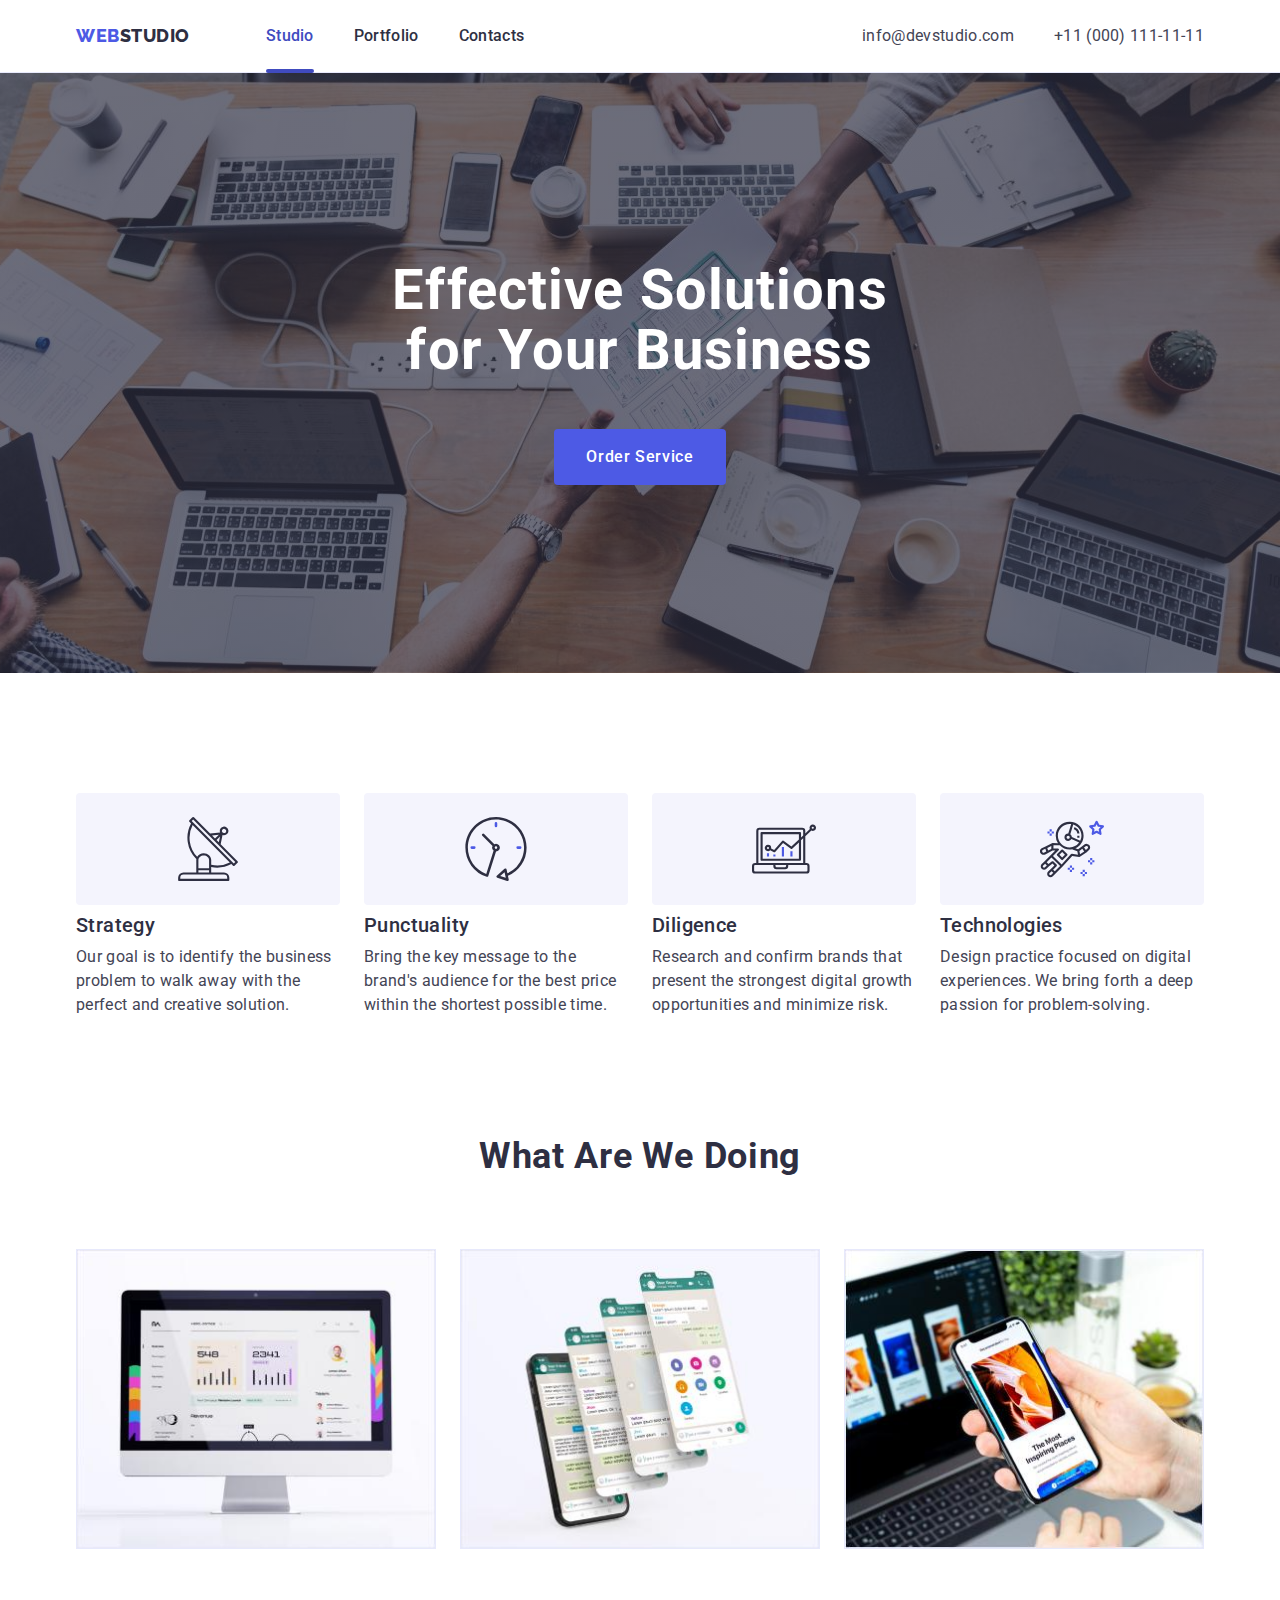
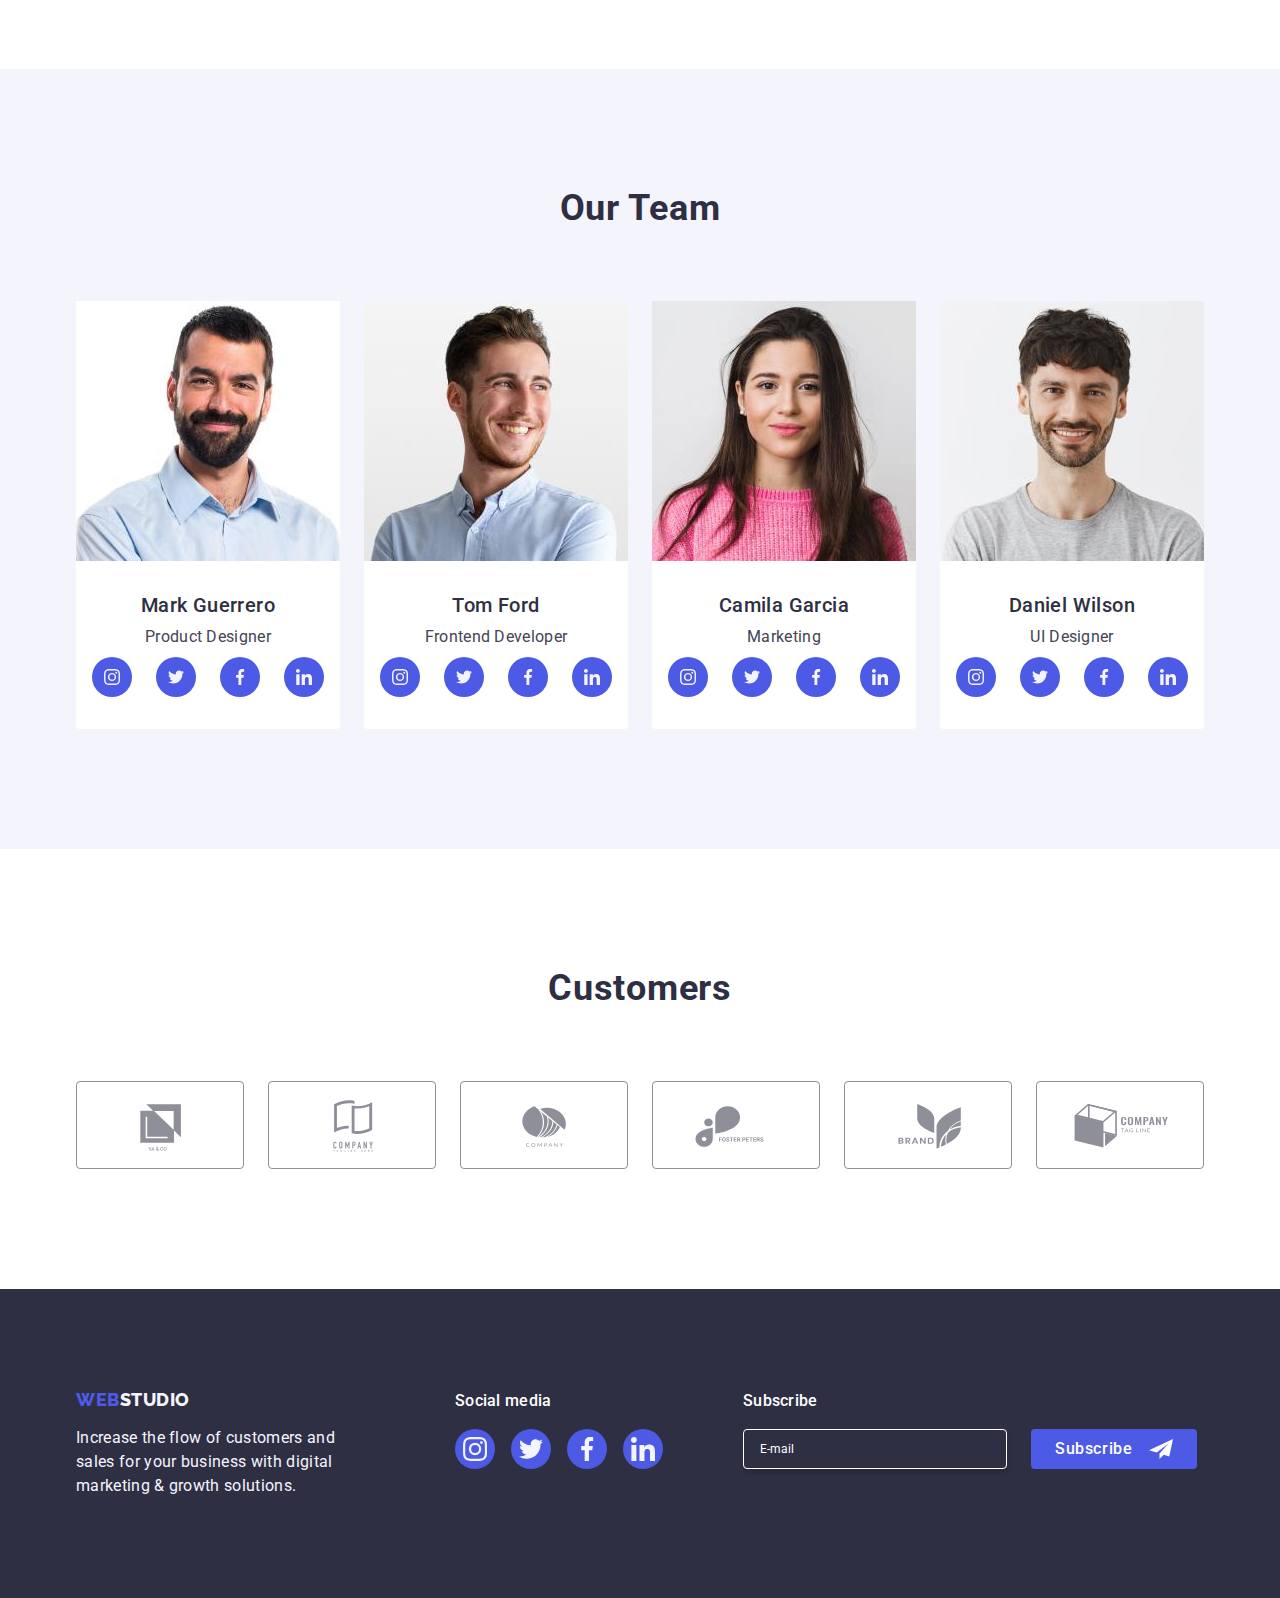
==== index.html @ ee3dfb65 "Corected newsletter form style" ====
<!DOCTYPE html>
<html lang="en">
<head>
    <meta charset="UTF-8">
    <meta name="viewport" content="width=device-width, initial-scale=1.0">
    <!-- arkusz normalizacyjny dla różnych przeglądarek: -->
    <!-- <link rel="stylesheet" href="https://cdnjs.cloudflare.com/ajax/libs/modern-normalize/2.0.0/modern-normalize.min.css"
        integrity="sha512-4xo8blKMVCiXpTaLzQSLSw3KFOVPWhm/TRtuPVc4WG6kUgjH6J03IBuG7JZPkcWMxJ5huwaBpOpnwYElP/m6wg=="
        crossorigin="anonymous" referrerpolicy="no-referrer"> -->
    <link rel="stylesheet" href="./css/modern-normalize.css">
    <link rel="stylesheet" href="./css/style.css">
    <link rel="preconnect" href="https://fonts.googleapis.com">
    <link rel="preconnect" href="https://fonts.gstatic.com" crossorigin>
    <link rel="stylesheet" href="https://fonts.googleapis.com/css2?family=Raleway:wght@700&family=Roboto:wght@400;500;700;900&display=swap">
    <title>Main Page</title>
</head>
<body>
    <!-- ---------------------------- HEADER -->
    <header class="header-top">
        <div class="container container-header">
            <nav class="menu">
                <a class="link logo logo-header" href="./index.html">Web<span class="studio-dark">Studio</span></a>
                <ul class="list list-header">
                    <li class="item-menu">
                        <a class="link-item-menu current link" href="./index.html">Studio</a></li>
                    <li class="item-menu">
                        <a class="link-item-menu link" href="./portfolio.html">Portfolio</a></li>
                    <li class="item-menu">
                        <a class="link-item-menu link" href="">Contacts</a></li>
                </ul>
            </nav>
            <address class="menu">
                <ul class="list list-header">
                    <li class="item-address">
                        <a class="link-item-address link" href="mailto:info@devstudio.com">info@devstudio.com</a></li>
                    <li class="item-address">
                        <a class="link-item-address link" href="tel:+110001111111">+11 (000) 111-11-11</a></li>
                </ul>
            </address>
        </div>
    </header>
    <main>
        <!-- ---------------------------- MOTTO -->
        <section class="section motto"> 
            <div class="container">
                <h1 class="motto-title">Effective Solutions<br>for Your Business</h1>
                <button data-modal-open class="btn order" type="button">Order Service</button>
            </div>
        </section>
        <!-- ---------------------------- OUR ADVANTAGES -->
        <section class="section our-advantages">
            <div class="container">
                <h2 class="visually-hidden">Our Philosphy</h2>
                <ul class="list list-our-advantages">
                    <li class="item-our-advantages">
                        <div class="icon-our-advantages">
                            <svg class="svg-our-advantages">
                                <use href="./images/icons.svg#icon-strategy"></use>
                            </svg>
                        </div>
                        <h3 class="item-title">Strategy</h3>
                        <p class="item-txt">Our goal is to identify the business
                        problem to walk away with the perfect and creative solution.</p>
                    </li>
                    <li class="item-our-advantages">
                        <div class="icon-our-advantages">
                            <svg class="svg-our-advantages">
                                <use href="./images/icons.svg#icon-punctuality"></use>
                            </svg>
                        </div>
                        <h3 class="item-title">Punctuality</h3>
                        <p class="item-txt">Bring the key message to the brand's audience for the best price within the shortest possible time.</p>
                    </li>
                    <li class="item-our-advantages">
                        <div class="icon-our-advantages">
                            <svg class="svg-our-advantages">
                                <use href="./images/icons.svg#icon-diligence"></use>
                            </svg>
                        </div>
                        <h3 class="item-title">Diligence</h3>
                        <p class="item-txt">Research and confirm brands that present the strongest digital growth opportunities and minimize risk.</p>
                    </li>
                    <li class="item-our-advantages">
                        <div class="icon-our-advantages">
                            <svg class="svg-our-advantages">
                                <use href="./images/icons.svg#icon-technologies"></use>
                            </svg>
                        </div>
                        <h3 class="item-title">Technologies</h3>
                        <p class="item-txt">Design practice focused on digital experiences. We bring forth a deep passion for problem-solving.</p>
                    </li>
                </ul>
            </div>
        </section>
        <!-- ---------------------------- WE DO -->
        <section class="section we-do">
            <div class="container">
                <h2 class="section-title">What are we doing</h2>
                <ul class="list list-we-do wrap">
                    <li class="item-we-do">
                        <img class="img-border" 
                            src="./images/we-do-img1.jpg" 
                            alt="monitor screen" 
                            width="360" height="300">
                    </li>
                    <li class="item-we-do">
                        <img class="img-border" 
                            src="./images/we-do-img2.jpg" 
                            alt="smartphone and four possible screen appearances" 
                            width="360" height="300">
                    </li>
                    <li class="item-we-do">
                        <img class="img-border" 
                            src="./images/we-do-img3.jpg" 
                            alt="smartphone held in hand and laptop screen in the background" 
                            width="360" height="300">
                    </li>
                </ul>
            </div>
        </section>
        <!-- ---------------------------- OUR TEAM -->
        <section class="section our-team">
            <div class="container">
                <h2 class="section-title">Our Team</h2>
                <ul class="list list-our-team wrap">
                    <li class="item-our-team">
                        <img src="./images/our-team-mark-guerrero.jpg"
                            alt="Photo Mark Guerrero: smiling man in a blue shirt, brown hair and very short stubble" 
                            width="264" height="260">
                        <div class="caption-our-team">
                            <h3 class="item-title">Mark Guerrero</h3>
                            <p class="item-txt">Product Designer</p>
                            <ul class="list icons-our-team">
                                <li class="item-sm-our-team">
                                    <a class="link sm-our-team" href="">
                                        <svg class="svg-our-team">
                                            <use href="./images/icons.svg#sm-instagram"></use>
                                        </svg>
                                    </a>
                                </li>
                                <li class="item-sm-our-team">
                                    <a class="link sm-our-team" href="">
                                        <svg class="svg-our-team">
                                            <use href="./images/icons.svg#sm-twitter"></use>
                                        </svg>
                                    </a>
                                </li>
                                <li class="item-sm-our-team">
                                    <a class="link sm-our-team" href="">
                                        <svg class="svg-our-team">
                                            <use href="./images/icons.svg#sm-facebook"></use>
                                        </svg>
                                    </a>
                                </li>
                                <li class="item-sm-our-team">
                                    <a class="link sm-our-team" href="">
                                        <svg class="svg-our-team">
                                            <use href="./images/icons.svg#sm-linkedin"></use>
                                        </svg>
                                    </a>
                                </li>
                            </ul>
                        </div>
                    </li>
                    <li class="item-our-team">
                        <img src="./images/our-team-tom-ford.jpg"
                            alt="Photo Tom Ford: laughing man in a blue shirt, short dark hair and short stubble" 
                            width="264" height="260">
                        <div class="caption-our-team">
                            <h3 class="item-title">Tom Ford</h3>
                            <p class="item-txt">Frontend Developer</p>
                            <ul class="list icons-our-team">
                                <li class="item-sm-our-team">
                                    <a class="link sm-our-team" href="">
                                        <svg class="svg-our-team">
                                            <use href="./images/icons.svg#sm-instagram"></use>
                                        </svg>
                                    </a>
                                </li>
                                <li class="item-sm-our-team">
                                    <a class="link sm-our-team" href="">
                                        <svg class="svg-our-team">
                                            <use href="./images/icons.svg#sm-twitter"></use>
                                        </svg>
                                    </a>
                                </li>
                                <li class="item-sm-our-team">
                                    <a class="link sm-our-team" href="">
                                        <svg class="svg-our-team">
                                            <use href="./images/icons.svg#sm-facebook"></use>
                                        </svg>
                                    </a>
                                </li>
                                <li class="item-sm-our-team">
                                    <a class="link sm-our-team" href="">
                                        <svg class="svg-our-team">
                                            <use href="./images/icons.svg#sm-linkedin"></use>
                                        </svg>
                                    </a>
                                </li>
                            </ul>
                        </div>
                    </li>
                    <li class="item-our-team">
                        <img src="./images/our-team-camila-garcia.jpg"
                            alt="Photo Camila Garcia: smiling woman in pink sweater and long straight dark brown hair"
                            width="264" height="260">
                        <div class="caption-our-team">
                            <h3 class="item-title">Camila Garcia</h3>
                            <p class="item-txt">Marketing</p>
                            <ul class="list icons-our-team">
                                <li class="item-sm-our-team">
                                    <a class="link sm-our-team" href="">
                                        <svg class="svg-our-team">
                                            <use href="./images/icons.svg#sm-instagram"></use>
                                        </svg>
                                    </a>
                                </li>
                                <li class="item-sm-our-team">
                                    <a class="link sm-our-team" href="">
                                        <svg class="svg-our-team">
                                            <use href="./images/icons.svg#sm-twitter"></use>
                                        </svg>
                                    </a>
                                </li>
                                <li class="item-sm-our-team">
                                    <a class="link sm-our-team" href="">
                                        <svg class="svg-our-team">
                                            <use href="./images/icons.svg#sm-facebook"></use>
                                        </svg>
                                    </a>
                                </li>
                                <li class="item-sm-our-team">
                                    <a class="link sm-our-team" href="">
                                        <svg class="svg-our-team">
                                            <use href="./images/icons.svg#sm-linkedin"></use>
                                        </svg>
                                    </a>
                                </li>
                            </ul>
                        </div>
                    </li>
                    <li class="item-our-team">
                        <img src="./images/our-team-daniel-wilson.jpg"
                            alt="Photo Daniel Wilson: smiling man in a gray blouse with thick brown hair and fine stubble"
                            width="264" height="260">
                        <div class="caption-our-team">
                            <h3 class="item-title">Daniel Wilson</h3>
                            <p class="item-txt">UI Designer</p>
                            <ul class="list icons-our-team">
                                <li class="item-sm-our-team">
                                    <a class="link sm-our-team" href="">
                                        <svg class="svg-our-team">
                                            <use href="./images/icons.svg#sm-instagram"></use>
                                        </svg>
                                    </a>
                                </li>
                                <li class="item-sm-our-team">
                                    <a class="link sm-our-team" href="">
                                        <svg class="svg-our-team">
                                            <use href="./images/icons.svg#sm-twitter"></use>
                                        </svg>
                                    </a>
                                </li>
                                <li class="item-sm-our-team">
                                    <a class="link sm-our-team" href="">
                                        <svg class="svg-our-team">
                                            <use href="./images/icons.svg#sm-facebook"></use>
                                        </svg>
                                    </a>
                                </li>
                                <li class="item-sm-our-team">
                                    <a class="link sm-our-team" href="">
                                        <svg class="svg-our-team">
                                            <use href="./images/icons.svg#sm-linkedin"></use>
                                        </svg>
                                    </a>
                                </li>
                            </ul>
                        </div>
                    </li>
                </ul>
            </div>
        </section>
        <!-- ---------------------------- CUSTOMERS -->
        <section class="section customers">
            <div class="container container-customers">
                <h2 class="section-title">Customers</h2>
                <ul class="list list-customers">
                    <li class="item-customers">
                        <a class="link link-customers" href="">
                            <svg class="svg-customers">
                                <use href="./images/icons.svg#logo-client-1"></use>
                            </svg>
                        </a>
                    </li>
                    <li class="item-customers">
                        <a class="link link-customers" href="">
                            <svg class="svg-customers">
                                <use href="./images/icons.svg#logo-client-2"></use>
                            </svg>
                        </a>
                    </li>
                    <li class="item-customers">
                        <a class="link link-customers" href="">
                            <svg class="svg-customers">
                                <use href="./images/icons.svg#logo-client-3"></use>
                            </svg>
                        </a>
                    </li>
                    <li class="item-customers">
                        <a class="link link-customers" href="">
                            <svg class="svg-customers">
                                <use href="./images/icons.svg#logo-client-4"></use>
                            </svg>
                        </a>
                    </li>
                    <li class="item-customers">
                        <a class="link link-customers" href="">
                            <svg class="svg-customers">
                                <use href="./images/icons.svg#logo-client-5"></use>
                            </svg>
                        </a>
                    </li>
                    <li class="item-customers">
                        <a class="link link-customers" href="">
                            <svg class="svg-customers">
                                <use href="./images/icons.svg#logo-client-6"></use>
                            </svg>
                        </a>
                    </li>
                </ul>
            </div>
        </section>
    </main>
    <!-- ---------------------------- FOOTER -->
    <footer class="footer">
        <div class="container container-footer">
            <div class="footer-info">
                <a class="logo logo-footer link" href="./index.html">Web<span class="studio-light">Studio</span></a>
                <p class="footer-txt">Increase the flow of customers and<br>sales for your business with digital<br>marketing & growth solutions.</p>
            </div>
            <div class="footer-sm">
                <p class="footer-title">Social media</p>
                <ul class="list list-sm-footer">
                    <li class="item-sm-footer">
                        <a class="link link-sm-footer" href="">
                            <svg class="svg-sm-footer">
                                <use href="./images/icons.svg#sm-instagram"></use>
                            </svg>
                        </a>
                    </li>
                    <li class="item-sm-footer">
                        <a class="link link-sm-footer" href="">
                            <svg class="svg-sm-footer">
                                <use href="./images/icons.svg#sm-twitter"></use>
                            </svg>
                        </a>
                    </li>
                    <li class="item-sm-footer">
                        <a class="link link-sm-footer" href="">
                            <svg class="svg-sm-footer">
                                <use href="./images/icons.svg#sm-facebook"></use>
                            </svg>
                        </a>
                    </li>
                    <li class="item-sm-footer">
                        <a class="link link-sm-footer" href="">
                            <svg class="svg-sm-footer">
                                <use href="./images/icons.svg#sm-linkedin"></use>
                            </svg>
                        </a>
                    </li>
                </ul>
            </div>
            <div class="footer-newsletter">
                <p class="footer-title">Subscribe</p>
                <form class="footer-form-newsletter" name="form-newsletter">
                    <label class="newsletter-label" for="email" >
                        <input class="newsletter-input clear-style" id="email" type="email" name="email" placeholder="E-mail" autocomplete="off">
                    </label>
                    <button class="btn-newsletter" type="submit">Subscribe
                        <svg class="svg-subscribe" width="24" height="24">
                            <use href="./images/icons.svg#icon-subscribe"></use>
                        </svg>
                    </button>
                </form>
            </div>
        </div>
    </footer>
    <!-- ---------------------------- MODAL -->
    <div class="modal-backdrop is-hidden" data-modal>
        <div class="modal-box">
            <button type="button" class="btn-close-order clear-style" data-modal-close>
                <svg class="svg-close-order" width="8" height="8">
                    <use href="./images/icons.svg#icon-close"></use>
                </svg>
            </button>
            <div class="contacts-form">
                <p class="contacts-title">Leave your contacts and we will call you back</p>
                <form class="contacts-data" name="form-contacts" autocomplete="off" novalidate>
                    <div class="contacts-form-element ">
                        <label class="contacts-label" for="name">Name</label>
                        <input class="contacts-input clear-style" id="name" type="txt" name="name" autocomplete="off">
                        <svg class="svg-icon-contacts" width="18" height="18">
                            <use class="icon-contacts" href="./images/icons.svg#icon-name"></use>
                        </svg>
                    </div>
                    <div class="contacts-form-element">
                        <label class="contacts-label" for="phone">Phone</label>
                        <input class="contacts-input clear-style" id="phone" type="tel" name="phone" autocomplete="off">
                        <svg class="svg-icon-contacts" width="18" height="18">
                            <use class="icon-contacts" href="./images/icons.svg#icon-phone"></use>
                        </svg>
                    </div>
                    <div class="contacts-form-element">
                        <label class="contacts-label" for="email">Email</label>
                        <input class="contacts-input clear-style" id="email" type="email" name="email" autocomplete="off">
                        <svg class="svg-icon-contacts" width="18" height="18">
                            <use class="icon-contacts" href="./images/icons.svg#icon-email"></use>
                        </svg>
                    </div>
                    <div class="contacts-form-element">
                        <label class="contacts-label" for="comment">Comment</label>
                        <textarea class="contacts-comment clear-style" id="comment" name="comment" rows="15" placeholder="Text input" resize="none"></textarea>
                    </div>
                    <div class="contacts-form-confirm">
                        <input class="contacts-privacy-policy clear-style" type="checkbox" id="privacy-policy" name="privacy-policy" value="confirm" />
                        <label class="contacts-label" for="privacy-policy">I accept the terms and conditions of the Privacy Policy</label>
                    </div>
                    <button class="btn send clear-style" type="submit">Send</button>
                </form>
            </div>
        </div>
    </div>
<script src="./js/modal.js"></script>
</body>
</html>
---- css/style.css ----
@import url('./vars.css');

* {
  margin: 0;
  padding: 0;
}
body {    
	font-family: "Roboto", sans-serif;
    font-size: 16px;
    font-weight: 400;
    line-height: 1.5;
    letter-spacing: 0.02em;
	color: var(--TEXT);
    background-color: var(--WHITE);
}
img {
    display: block;
}
.clear-style {
    -moz-appearance: none;
    -webkit-appearance: none;
    appearance: none ;
    
}
/* ---------------------------- COMMON */
.container {
    max-width: 1158px;
    margin: 0 auto;
    padding: 0 15px;
}
.section {
    padding: 120px 0;
}
.section-title {
    margin-bottom: 72px;
    text-align: center; 
    font-size: 36px;
    font-weight: 700;
    line-height: 1.11;
    letter-spacing: 0.02em;
    text-transform: capitalize;
    color: var(--DARK);
}
.list {
    display: flex;
    list-style-type: none;
}
.wrap {
    flex-wrap: wrap;
}
.link {
    text-decoration: none;
}
.item-title {
    margin-bottom: 8px;
    font-size: 20px;
    font-weight: 500;
    line-height: 1.2;
    letter-spacing: 0.02em;
    color: var(--DARK);
}
.item-txt {
    font-size: 16px;
    line-height: 1.5;
    letter-spacing: 0.02em;
    color: var(--TEXT);
}
.btn {
    display: block;
    font-family: inherit;
    font-size: 16px;
    font-weight: 500;
    line-height: 1.5;
    letter-spacing: 0.04em;
    border-radius: 4px; 
}
.visually-hidden {
  position: absolute;
  width: 1px;
  height: 1px;
  margin: -1px;
  border: 0;
  padding: 0;
  white-space: nowrap;
  clip-path: inset(100%);
  clip: rect(0 0 0 0);
  overflow: hidden;
}
/* ---------------------------- HEADER */
.header-top {
    border-bottom: 1px solid var(--ACCENT);
    box-shadow: 0px 1px 6px 0px var(--SHADOW-LESS), 
        0px 1px 1px 0px var(--SHADOW-MORE), 
        0px 2px 1px 0px var(--SHADOW-LESS);
}
.container-header {
    display: flex;
    flex-direction: row;
    justify-content: space-between;
}
.menu {
    display: flex;
    align-items: center;
}
.list-header {
    gap: var(--GAP-HEADER); 
}
.logo {
    color: var(--PRIMARY-BRAND);
    font-family: Raleway, sans-serif;
    font-size: 18px;
    font-weight: 800;
    line-height: 1.17;
    letter-spacing: 0.03em;
    text-transform: uppercase;
    text-decoration: none;
}
.logo-header {
    display: block;
    margin-right: 76px;
}
.studio-dark {
    color: var(--DARK);
}
.item-menu,
.item-address {
    font-size: 16px;
    line-height: 1.5;
    letter-spacing: 0.02em;
}
.link-item-menu {
    position: relative;
    display: inline-flex;
	flex-direction: column;
	gap: 0.25em;
    padding: 24px 0;
    font-weight: 500;
    color: var(--DARK);
    transition-property: color;
    transition-duration: 250ms;
    transition-timing-function: cubic-bezier(0.4, 0, 0.2, 1);
}
.link-item-menu.current {
    color: var(--PRESSED-STATE);
}
.link-item-menu.current::after {
    content: "";
    position: absolute;
    display: block;
    bottom: -1px;
    width: 100%;
    height: 4px;
    border-radius: 2px;
    background: currentColor;
}
.link-item-address {
    display: block;
    font-style: normal;
    color: var(--TEXT);
    transition-property: color;
    transition-duration: 250ms;
    transition-timing-function: cubic-bezier(0.4, 0, 0.2, 1);
}
.link-item-menu:hover,
.link-item-menu:focus,
.link-item-address:hover,
.link-item-address:focus
{
    color: var(--PRESSED-STATE);
}
/* ---------------------------- MOTTO */
.section.motto {
    max-width: 1440px;
    margin: 0 auto;
    padding: 188px 0;
    background-color: var(--DARK);
    background-image: linear-gradient(var(--MODAL-OVERLAY), var(--MODAL-OVERLAY)), 
        url('../images/bg-motto.jpg');
    background-repeat: no-repeat;
    background-position: center, center;
    background-size: cover;
    text-align: center;
}
.motto-title {
    max-width: 496px;
    margin-right: auto;
    margin-bottom: 48px;
    margin-left: auto;
    font-size: 56px;
    font-weight: 700;
    line-height: 1.07;
    letter-spacing: 1.12px;
    color: var(--WHITE);
}
.btn.order {
    min-width: 169px;
    margin-left: auto;
    margin-right: auto;
    padding: 16px 32px;
    color: var(--WHITE);
    background-color: var(--PRIMARY-BRAND);
    border: none;
    cursor: pointer;
    transition-property: background-color;
    transition-duration: 250ms;
    transition-timing-function: cubic-bezier(0.4, 0, 0.2, 1);
}
.btn.order:hover,
.btn.order:focus {
    background-color: var(--PRESSED-STATE);
}
/* ---------------------------- OUR ADVANTAGES */
.list-our-advantages {
    gap: var(--GAP-BASIC);
}
.item-our-advantages {
    width: var(--WIDTH-FOUR);
}
.icon-our-advantages {
    display: flex;
    justify-content: center;
    align-items: center;
    height: 112px;
    margin-bottom: 8px;
    padding: 24px 100px;
    border-radius: 4px;
    background-color: var(--LIGHT);
}
.svg-our-advantages {
    width: 64px;
    height: 64px;
    fill: var(--LIGHT);
}
/* ---------------------------- WE DO */
.section.we-do {
    padding-top: 0;
}
.list-we-do {
    gap: var(--GAP-BASIC);
}
.img-border {
    border: 1px solid var(--ACCENT);
}
.item-we-do {
    width: var(--WIDTH-THREE);
}
/* ---------------------------- OUR TEAM */
.section.our-team {
    background-color: var(--LIGHT);
}
.list-our-team {
    gap: var(--GAP-BASIC);
}
.item-our-team {
    background-color: var(--WHITE);
    border-radius: 0px 0px 4px 4px;
    width: var(--WIDTH-FOUR);
    box-shadow: 0px 2px 1px 0px var(--SHADOW-LESS), 
            0px 1px 1px 0px var(--SHADOW-MORE), 
            0px 1px 6px 0px var(--SHADOW-LESS);
}
.caption-our-team {
    padding: 32px 0;
    text-align: center;
}
.caption-our-team .item-txt {
    margin-bottom: 8px;
}
.icons-our-team {
    display: flex;
    justify-content: center;
    align-items: center;
    gap: var(--GAP-BASIC);
}
.item-sm-our-team {
    display: flex;
    width: 40px;
    height: 40px;
}
.sm-our-team {
    display: flex;
    justify-content: center;
    align-items: center;
    width: 100%;
    padding: 12px;
    background-color: var(--PRIMARY-BRAND);
    border-radius: 50%;
    transition-property: background-color;
    transition-duration: 250ms;
    transition-timing-function: cubic-bezier(0.4, 0, 0.2, 1);
}
.sm-our-team:hover,
.sm-our-team:focus {
    background-color: var(--PRESSED-STATE);
}
.svg-our-team {
    width: 16px;
    height: 16px;
    fill: var(--LIGHT);
}
/* ---------------------------- CUSTOMERS */
.section.customers {
    padding: 120px 0 120px 0;
}
.list-customers {
    gap: var(--GAP-BASIC);
}
.item-customers {
    display: flex;
    height: 88px;
    width: var(--WIDTH-SIX);
}
.link-customers {
    display: flex;
    justify-content: center;
    align-items: center;
    width: 100%;
    height: 100%;
    color: var(--LATE-TEXT);
    border: 1px solid var(--LATE-TEXT);
    border-radius: 4px;
    transition-property: color, border-color;
    transition-duration: 250ms;
    transition-timing-function: cubic-bezier(0.4, 0, 0.2, 1);
}
.link-customers:hover,
.link-customers:focus {
    color: var(--PRESSED-STATE);
    border-color: var(--PRESSED-STATE);
}
.svg-customers {
    width: 168px;
    height: 88px;
    fill: currentColor;
}
/* ---------------------------- PORTFOLIO */
.section.portfolio {
    padding: 96px 0 120px 0;
}
.list-filters {
    gap: var(--GAP-BASIC);
    justify-content: center;
    margin-bottom: 72px;
}
.btn.filters {
    padding: 12px 24px;
    color: var(--PRIMARY-BRAND);
    background-color: var(--LIGHT);
    border: 1px solid var(--ACCENT);
    cursor: pointer;
    transition-property: color, background-color, border-color, box-shadow;
    transition-duration: 250ms;
    transition-timing-function: cubic-bezier(0.4, 0, 0.2, 1);
}
.btn.filters:hover,
.btn.filters:focus {
    color: var(--WHITE);
    background-color: var(--PRESSED-STATE);
    border-color: transparent;
    box-shadow: 0px 3px 1px rgba(0, 0, 0, 0.1),
            0px 2px 1px rgba(0, 0, 0, 0.08), 
            0px 2px 2px rgba(0, 0, 0, 0.12);
}
.list-portfolio {
    column-gap: var(--GAP-BASIC);
    row-gap: calc(2*var(--GAP-BASIC));
}
.item-portfolio {
    width: var(--WIDTH-THREE);
}
.link-portfolio {
    position: relative;
    display: block;
    width: 100%;
    height: 100%;
    transition-property: box-shadow;
    transition-duration: 250ms;
    transition-timing-function: cubic-bezier(0.4, 0, 0.2, 1);
}
.link-portfolio:hover,
.link-portfolio:focus
 {
    box-shadow: 0px 2px 1px 0px var(--SHADOW-LESS), 
            0px 1px 1px 0px var(--SHADOW-MORE), 
            0px 1px 6px 0px var(--SHADOW-LESS);
}
.img-overlay {
    position: relative;
    height: 300px;
    overflow: hidden;
}
.overlay-txt {
    position: absolute;
    z-index: 1;
    top: 0;
    left: 0;
    width: 100%;
    height: 100%;
    padding: 40px 32px;
    color: var(--LIGHT);
    background-color: var(--PRIMARY-BRAND);
    transition-property: transform;
    transition-duration: 250ms;
    transition-timing-function: cubic-bezier(0.4, 0, 0.2, 1);
    transform: translateY(100%);
}
.link-portfolio:hover .overlay-txt,
.link-portfolio:focus .overlay-txt {
    transform: translateY(0%);
}
.caption-portfolio {
    padding: 32px 16px;
    border: 1px solid var(--ACCENT);
    border-top: 0;
}
/* ---------------------------- FOOTER */
.footer {
    background-color: var(--DARK);
    padding: 100px 0;
}
.container-footer {
    display: flex;
    flex-direction: row;
    justify-content: start;
    align-items: baseline;
}
.footer-info {
    margin-right: 120px;
}
.logo-footer {
    display: inline-block;
    margin-bottom: 16px;
}
.studio-light {
    color: var(--LIGHT);
}
.footer-txt {
    color: var(--LIGHT);
    font-size: 16px;
    line-height: 1.5;
    letter-spacing: 0.32px;
}
.footer-title {
    display: block;
    margin-bottom: 16px;
    color: var(--WHITE);
    font-size: 16px;
    font-weight: 500;
    line-height: 1.5;
    letter-spacing: 0.32px;
}
.footer-sm {
    margin-right: 80px;
}
.list-sm-footer {
    display: flex;
    gap: 16px;
}
.item-sm-footer {
    display: flex;
    width: 40px;
    height: 40px;
}
.link-sm-footer {
    display: flex;
    justify-content: center;
    align-items: center;
    width: 100%;
    height: 100%;
    background-color: var(--PRIMARY-BRAND);
    border-radius: 50%;
    transition-property: background-color;
    transition-duration: 250ms;
    transition-timing-function: cubic-bezier(0.4, 0, 0.2, 1);
}
.link-sm-footer:hover,
.link-sm-footer:focus {
    background-color: var(--SUCCESS);
}
.svg-sm-footer {
    width: 24px;
    height: 24px;
    fill: var(--LIGHT);
}
.footer-newsletter {
    display: block;
}
.footer-form-newsletter {
    display: flex;
    flex-direction: row;
    justify-content: start;
    align-items: center;
}
.newsletter-input {
    display: flex;
    width: 264px;
    height: 40px;
    margin-right: 24px;
    padding: 8px 16px;
    font-size: 12px;
    line-height: 1.5; 
    letter-spacing: 0.04;
    color: var(--WHITE);
    background-color: transparent;
    border: 1px solid var(--WHITE);
    border-radius: 4px;
    box-shadow: 0px 4px 4px 0px rgba(0, 0, 0, 0.15);
}
.newsletter-input::placeholder {
    color: var(--WHITE);
}
.btn-newsletter {
    display: flex;
    justify-content: center;
    align-items: center;
    min-width: 165px;
    height: 40px;
    padding: 8px 24px;
    font-weight: 500;
    line-height: 1.5; 
    letter-spacing: 0.04em;
    color: var(--WHITE);
    background-color: var(--PRIMARY-BRAND);
    border: none;
    border-radius: 4px;
    cursor: pointer;
}
.svg-subscribe {
    margin-left: 16px;
    fill: currentColor;
}
/* ---------------------------- BACKDROP */
.modal-backdrop {
    position: fixed;
    top: 0;
    left: 0;
    width: 100%;
    height: 100%;
    /* background-color: var(--MODAL-OVERLAY); */
    background-color: rgba(46, 47, 66, 0.4);
    transition-property: opacity, visibility;
    transition-duration: 250ms;
    transition-timing-function: cubic-bezier(0.4, 0, 0.2, 1);
}
.is-hidden {
    visibility: hidden;
    opacity: 0;
    pointer-events: none;
}
.modal-box {
    position: absolute;
    top: 50%; 
    left: 50%;
    width: 408px;
    min-height: 584px;
    background-color: var(--MODAL-BOX);
    border-radius: 4px;
    box-shadow: 0px 1px 1px rgba(0, 0, 0, 0.14),
        0px 1px 3px rgba(0, 0, 0, 0.12),
        0px 2px 1px rgba(0, 0, 0, 0.2);
    transform: translate(-50%, -50%) scale(1);
    transition-property: transform;
    transition-duration: 250ms;
    transition-timing-function: cubic-bezier(0.4, 0, 0.2, 1);
}
.btn-close-order {
    position: absolute;
    top: 24px;
    right: 24px;
    width: 24px;
    height: 24px; 
    display: flex;
    justify-content: center;
    align-items: center;
    padding: 0;
    color: var(--DARK);
    background-color: var(--ACCENT);
    border: 1px solid rgba(0, 0, 0, 0.10);
    border-radius: 50%;
    cursor: pointer;
    transition-property: background-color, border;
    transition-duration: 250ms;
    transition-timing-function: cubic-bezier(0.4, 0, 0.2, 1);
}
.btn-close-order:hover,
.btn-close-order:focus {
    color: var(--WHITE);
    background-color: var(--PRESSED-STATE);
    border: none;
}
.svg-close-order {
    width: 8px;
    height: 8px; 
    fill: currentColor; 
    transition-property: fill;
    transition-duration: 250ms;
    transition-timing-function: cubic-bezier(0.4, 0, 0.2, 1);
}
.contacts-form {
    display: flex;
    flex-direction: column;
    justify-content: center;
    padding: 72px 24px 24px 24px;
}
.contacts-title {
    margin-bottom: 16px;
    font-weight: 500;
    text-align: center;
}
.contacts-data {
    display: flex;
    flex-direction: column;
    justify-content: center;
    align-items: center;
}
.contacts-form-element {
    position: relative;
    display: flex;
    flex-direction: column;
    width: 100%;
    margin-bottom: 8px;
}
.contacts-form-element:nth-of-type(4) {
    margin-bottom: 16px;
}
.contacts-form-element:last-of-type {
    margin-bottom: 24px;
}
.contacts-label {
    display: block;
    font-size: 12px;
    line-height: 14px;
    letter-spacing: 0.48px;
    color: var(--LATE-TEXT);
}
.contacts-input {
    display: flex;
    align-items: center;
    width: 100%;
    height: 40px;
    padding: 11px 16px 11px 38px;
    border: 1px solid var(--MODAL-TXT);
    border-radius: 4px;
    transition-property: border, color;
    transition-duration: 250ms;
    transition-timing-function: cubic-bezier(0.4, 0, 0.2, 1);
}
.contacts-input:hover,
.contacts-input:focus,
.contacts-input:active {
    border: 1px solid var(--PRIMARY-BRAND);
    color: var(--PRIMARY-BRAND);
}
.contacts-input:hover + .svg-icon-contacts,
.contacts-input:focus + .svg-icon-contacts,
.contacts-input:active + .svg-icon-contacts {
    fill: var(--PRIMARY-BRAND);
}
.contacts-comment {
    height: 120px;
    padding: 8px 16px;
    font-size: 12px;
    line-height: 14px; /* 116.667% */
    letter-spacing: 0.48px;
    color: var(--DARK);
}
.contacts-comment::placeholder {
    color: var(--MODAL-TXT);
}
.svg-icon-contacts {
    position: absolute;
    display: flex;
    justify-content: center;
    align-items: center;
    left: 16px;
    bottom: 11px;
    width: 18px;
    height: 18px;
    fill: var(--DARK);
}
.icon-contacts {
    display: flex;
}
.contacts-form-confirm {
    position: relative;
    display: flex;
    flex-direction: row;
    justify-content: start;
    align-items: center;
    width: 100%;
    margin-bottom: 24px;
}
.contacts-privacy-policy {
    display: flex;
    justify-content: center;
    align-items: center;
    width: 16px;
    height: 16px;
    margin-right: 8px;
    border: 1px solid var(--MODAL-TXT);
    border-radius: 4px;
    transition-property: border, color;
    transition-duration: 250ms;
    transition-timing-function: cubic-bezier(0.4, 0, 0.2, 1);
}
.btn.send {
    width: 169px;
    height: 56px;
    margin: auto;
    padding: 16px 32px;
    color: var(--WHITE);
    background-color: var(--PRIMARY-BRAND);
    border: none;
    cursor: pointer;
    transition-property: background-color;
    transition-duration: 250ms;
    transition-timing-function: cubic-bezier(0.4, 0, 0.2, 1);
}
.btn.send:hover,
.btn.send:focus {
    background-color: var(--PRESSED-STATE);
}
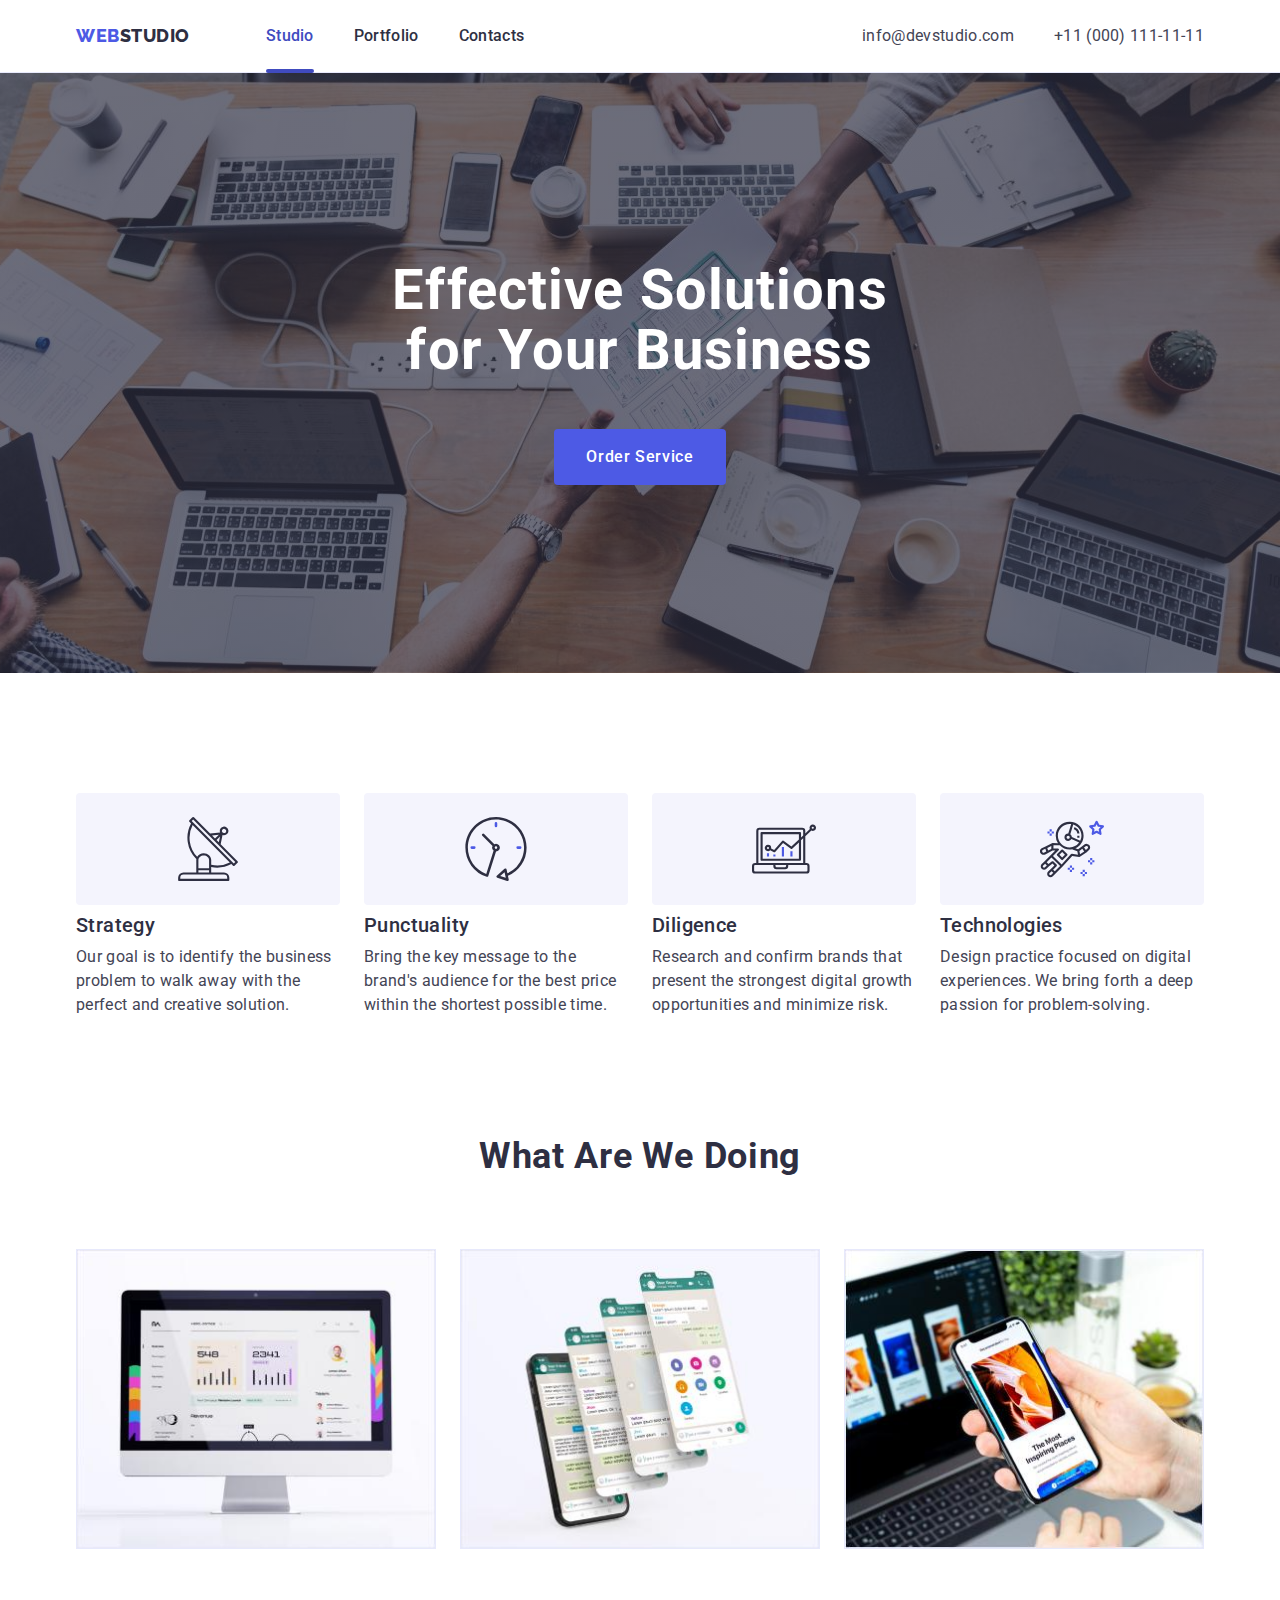
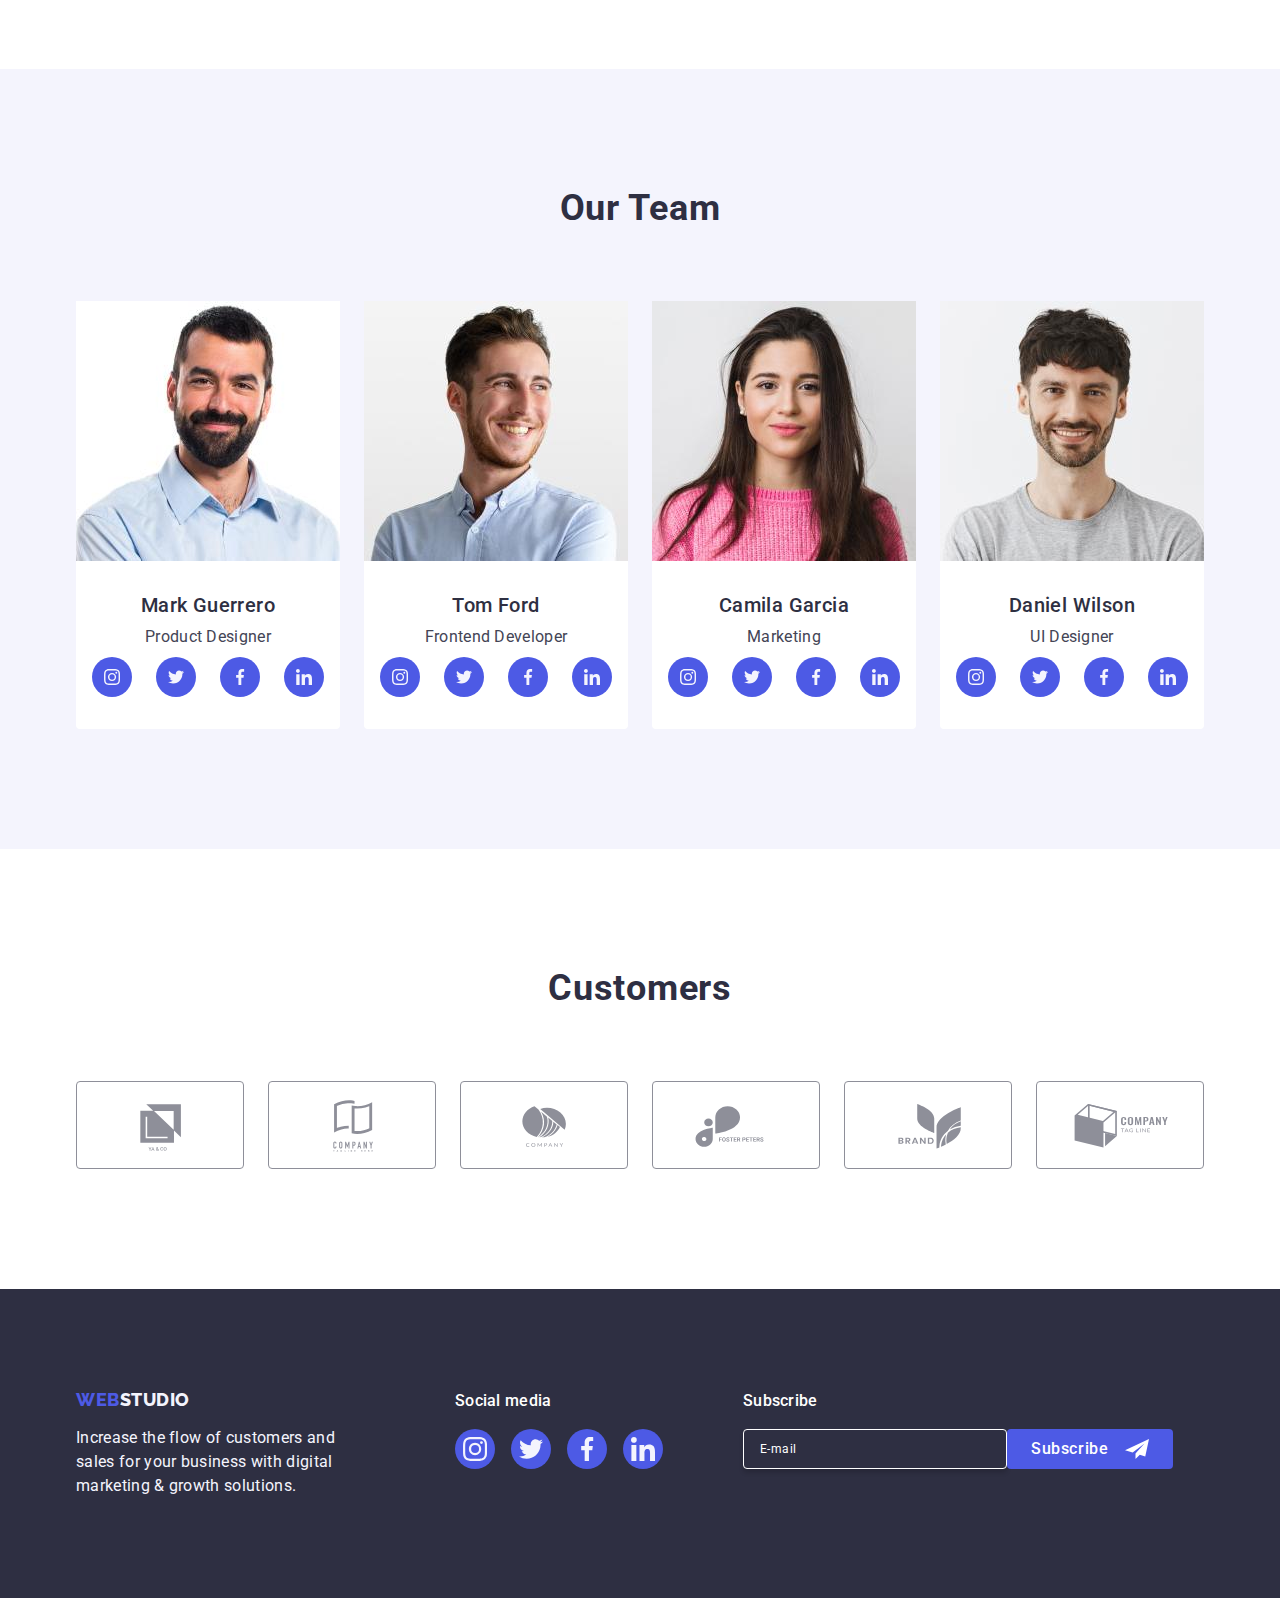
==== commit 1a6f1670: "Corected after autochecking" ====
--- a/index.html
+++ b/index.html
@@ -396,41 +396,51 @@
                     <use href="./images/icons.svg#icon-close"></use>
                 </svg>
             </button>
-            <div class="contacts-form">
-                <p class="contacts-title">Leave your contacts and we will call you back</p>
-                <form class="contacts-data" name="form-contacts" autocomplete="off" novalidate>
-                    <div class="contacts-form-element ">
-                        <label class="contacts-label" for="name">Name</label>
-                        <input class="contacts-input clear-style" id="name" type="txt" name="name" autocomplete="off">
-                        <svg class="svg-icon-contacts" width="18" height="18">
-                            <use class="icon-contacts" href="./images/icons.svg#icon-name"></use>
+            <p class="contacts-title">Leave your contacts and we will call you back</p>
+            <form class="contacts-form" name="form-contacts" autocomplete="off" novalidate>
+                <div class="contacts-form-element">
+                    <label class="contacts-label" for="user-name">Name</label>
+                    <div class="contacts-input-box">
+                        <input class="contacts-input clear-style" id="user-name" type="text" name="user-name" autocomplete="off">
+                        <svg class="svg-icon-contacts" width="18" height="24">
+                            <use href="./images/icons.svg#icon-name"></use>
                         </svg>
                     </div>
-                    <div class="contacts-form-element">
-                        <label class="contacts-label" for="phone">Phone</label>
-                        <input class="contacts-input clear-style" id="phone" type="tel" name="phone" autocomplete="off">
-                        <svg class="svg-icon-contacts" width="18" height="18">
-                            <use class="icon-contacts" href="./images/icons.svg#icon-phone"></use>
+                </div>
+                <div class="contacts-form-element">
+                    <label class="contacts-label" for="user-phone">Phone</label>
+                    <div class="contacts-input-box">
+                        <input class="contacts-input clear-style" id="user-phone" type="tel" name="user-phone" autocomplete="off">
+                        <svg class="svg-icon-contacts" width="18" height="24">
+                            <use href="./images/icons.svg#icon-phone"></use>
                         </svg>
                     </div>
-                    <div class="contacts-form-element">
-                        <label class="contacts-label" for="email">Email</label>
-                        <input class="contacts-input clear-style" id="email" type="email" name="email" autocomplete="off">
-                        <svg class="svg-icon-contacts" width="18" height="18">
-                            <use class="icon-contacts" href="./images/icons.svg#icon-email"></use>
+                </div>
+                <div class="contacts-form-element">
+                    <label class="contacts-label" for="user-email">Email</label>
+                    <div class="contacts-input-box">
+                        <input class="contacts-input clear-style" id="user-email" type="email" name="user-email" autocomplete="off">
+                        <svg class="svg-icon-contacts" width="18" height="24">
+                            <use href="./images/icons.svg#icon-email"></use>
                         </svg>
                     </div>
-                    <div class="contacts-form-element">
-                        <label class="contacts-label" for="comment">Comment</label>
-                        <textarea class="contacts-comment clear-style" id="comment" name="comment" rows="15" placeholder="Text input" resize="none"></textarea>
-                    </div>
-                    <div class="contacts-form-confirm">
-                        <input class="contacts-privacy-policy clear-style" type="checkbox" id="privacy-policy" name="privacy-policy" value="confirm" />
-                        <label class="contacts-label" for="privacy-policy">I accept the terms and conditions of the Privacy Policy</label>
-                    </div>
-                    <button class="btn send clear-style" type="submit">Send</button>
-                </form>
-            </div>
+                </div>
+                <div class="contacts-form-element">
+                    <label class="contacts-label" for="user-comment">Comment</label>
+                    <textarea class="contacts-comment clear-style" id="user-comment" name="user-comment"  rows="15" placeholder="Text input"></textarea>
+                </div>
+                <div class="contacts-form-confirm">
+                    <input class="contacts-privacy visually-hidden" type="checkbox" id="user-privacy" name="user-privacy" value="true" />
+                    <label class="contacts-label" for="user-privacy">
+                        <span class="check-box">
+                            <svg class="svg-icon-checked" width="10" height="8">
+                                <use href="./images/icons.svg#icon-checked"></use>
+                            </svg>
+                        </span>
+                    I accept the terms and conditions of the <a class="link-privacy" href="">Privacy Policy</a></label>
+                </div>
+                <button class="btn send clear-style" type="submit">Send</button>
+            </form>
         </div>
     </div>
 <script src="./js/modal.js"></script>
--- a/css/style.css
+++ b/css/style.css
@@ -495,15 +495,16 @@
     display: flex;
     width: 264px;
     height: 40px;
-    margin-right: 24px;
+    gap: 24px;
     padding: 8px 16px;
     font-size: 12px;
     line-height: 1.5; 
-    letter-spacing: 0.04;
+    letter-spacing: 0.04em;
     color: var(--WHITE);
     background-color: transparent;
     border: 1px solid var(--WHITE);
     border-radius: 4px;
+    outline: transparent;
     box-shadow: 0px 4px 4px 0px rgba(0, 0, 0, 0.15);
 }
 .newsletter-input::placeholder {
@@ -553,6 +554,7 @@
     left: 50%;
     width: 408px;
     min-height: 584px;
+    padding: 72px 24px 24px 24px;
     background-color: var(--MODAL-BOX);
     border-radius: 4px;
     box-shadow: 0px 1px 1px rgba(0, 0, 0, 0.14),
@@ -596,25 +598,19 @@
     transition-duration: 250ms;
     transition-timing-function: cubic-bezier(0.4, 0, 0.2, 1);
 }
-.contacts-form {
-    display: flex;
-    flex-direction: column;
-    justify-content: center;
-    padding: 72px 24px 24px 24px;
-}
 .contacts-title {
     margin-bottom: 16px;
     font-weight: 500;
     text-align: center;
-}
-.contacts-data {
+    color: var(--DARK)
+}
+.contacts-form {
     display: flex;
     flex-direction: column;
     justify-content: center;
     align-items: center;
 }
 .contacts-form-element {
-    position: relative;
     display: flex;
     flex-direction: column;
     width: 100%;
@@ -623,33 +619,48 @@
 .contacts-form-element:nth-of-type(4) {
     margin-bottom: 16px;
 }
-.contacts-form-element:last-of-type {
-    margin-bottom: 24px;
-}
 .contacts-label {
     display: block;
+    margin-bottom: 4px;
     font-size: 12px;
-    line-height: 14px;
-    letter-spacing: 0.48px;
+    line-height: 1.17;
+    letter-spacing: 0.04em;
     color: var(--LATE-TEXT);
 }
+.contacts-input-box {
+    position: relative;
+    display: flex;
+    align-items: center;
+}
 .contacts-input {
-    display: flex;
-    align-items: center;
     width: 100%;
     height: 40px;
-    padding: 11px 16px 11px 38px;
-    border: 1px solid var(--MODAL-TXT);
-    border-radius: 4px;
-    transition-property: border, color;
-    transition-duration: 250ms;
-    transition-timing-function: cubic-bezier(0.4, 0, 0.2, 1);
+    padding-left: 38px; 
+    color: var(--DARK);
+    background-color: transparent; 
+    border: 1px solid var(--MODAL-TXT); 
+    border-radius: 4px; 
+    outline: transparent; 
+    transition-property: border-color;
+    transition-duration: 250ms;
+    transition-timing-function: cubic-bezier(0.4, 0, 0.2, 1); 
 }
 .contacts-input:hover,
 .contacts-input:focus,
 .contacts-input:active {
-    border: 1px solid var(--PRIMARY-BRAND);
-    color: var(--PRIMARY-BRAND);
+    border-color: var(--PRIMARY-BRAND);
+}
+.svg-icon-contacts {
+    position: absolute;
+    left: 16px;
+    top: 50%;
+    width: 18px;
+    height: 24px;
+    fill: var(--DARK);
+    transform: translateY(-50%);
+    transition-property: fill;
+    transition-duration: 250ms;
+    transition-timing-function: cubic-bezier(0.4, 0, 0.2, 1);
 }
 .contacts-input:hover + .svg-icon-contacts,
 .contacts-input:focus + .svg-icon-contacts,
@@ -658,29 +669,28 @@
 }
 .contacts-comment {
     height: 120px;
+    resize: none;
     padding: 8px 16px;
     font-size: 12px;
-    line-height: 14px; /* 116.667% */
-    letter-spacing: 0.48px;
+    line-height: 1.17;
+    letter-spacing: 0.04em;
     color: var(--DARK);
+    background-color: transparent; 
+    border: 1px solid var(--MODAL-TXT); 
+    border-radius: 4px; 
+    outline: transparent; 
+    transition-property: border-color;
+    transition-duration: 250ms;
+    transition-timing-function: cubic-bezier(0.4, 0, 0.2, 1); 
+}
+.contacts-comment:hover,
+.contacts-comment:focus,
+.contacts-comment:active {
+    border-color: var(--PRIMARY-BRAND);
 }
 .contacts-comment::placeholder {
     color: var(--MODAL-TXT);
 }
-.svg-icon-contacts {
-    position: absolute;
-    display: flex;
-    justify-content: center;
-    align-items: center;
-    left: 16px;
-    bottom: 11px;
-    width: 18px;
-    height: 18px;
-    fill: var(--DARK);
-}
-.icon-contacts {
-    display: flex;
-}
 .contacts-form-confirm {
     position: relative;
     display: flex;
@@ -690,7 +700,7 @@
     width: 100%;
     margin-bottom: 24px;
 }
-.contacts-privacy-policy {
+.contacts-privacy {
     display: flex;
     justify-content: center;
     align-items: center;
@@ -699,18 +709,40 @@
     margin-right: 8px;
     border: 1px solid var(--MODAL-TXT);
     border-radius: 4px;
-    transition-property: border, color;
-    transition-duration: 250ms;
-    transition-timing-function: cubic-bezier(0.4, 0, 0.2, 1);
+}
+.check-box {
+    display: inline-flex;
+    justify-content: center;
+    align-items: center;
+    width: 16px;
+    height: 16px;
+    margin-right: 8px;
+    border: 1px solid var(--MODAL-TXT);
+    border-radius: 2px;
+    fill: transparent;
+    transition-property: background-color, border, fill;
+    transition-duration: 250ms;
+    transition-timing-function: cubic-bezier(0.4, 0, 0.2, 1);
+}
+#user-privacy:checked + .check-box {
+    background-color: var(--PRESSED-STATE);
+    border: none;
+    fill: var(--LIGHT); 
+}
+.link-privacy {
+    color: var(--PRIMARY-BRAND);
 }
 .btn.send {
-    width: 169px;
+    display: block;
+    min-width: 169px;
     height: 56px;
     margin: auto;
     padding: 16px 32px;
     color: var(--WHITE);
     background-color: var(--PRIMARY-BRAND);
     border: none;
+    border-radius: 4px;
+    box-shadow: 0px 4px 4px 0px rgba(0, 0, 0, 0.15);
     cursor: pointer;
     transition-property: background-color;
     transition-duration: 250ms;
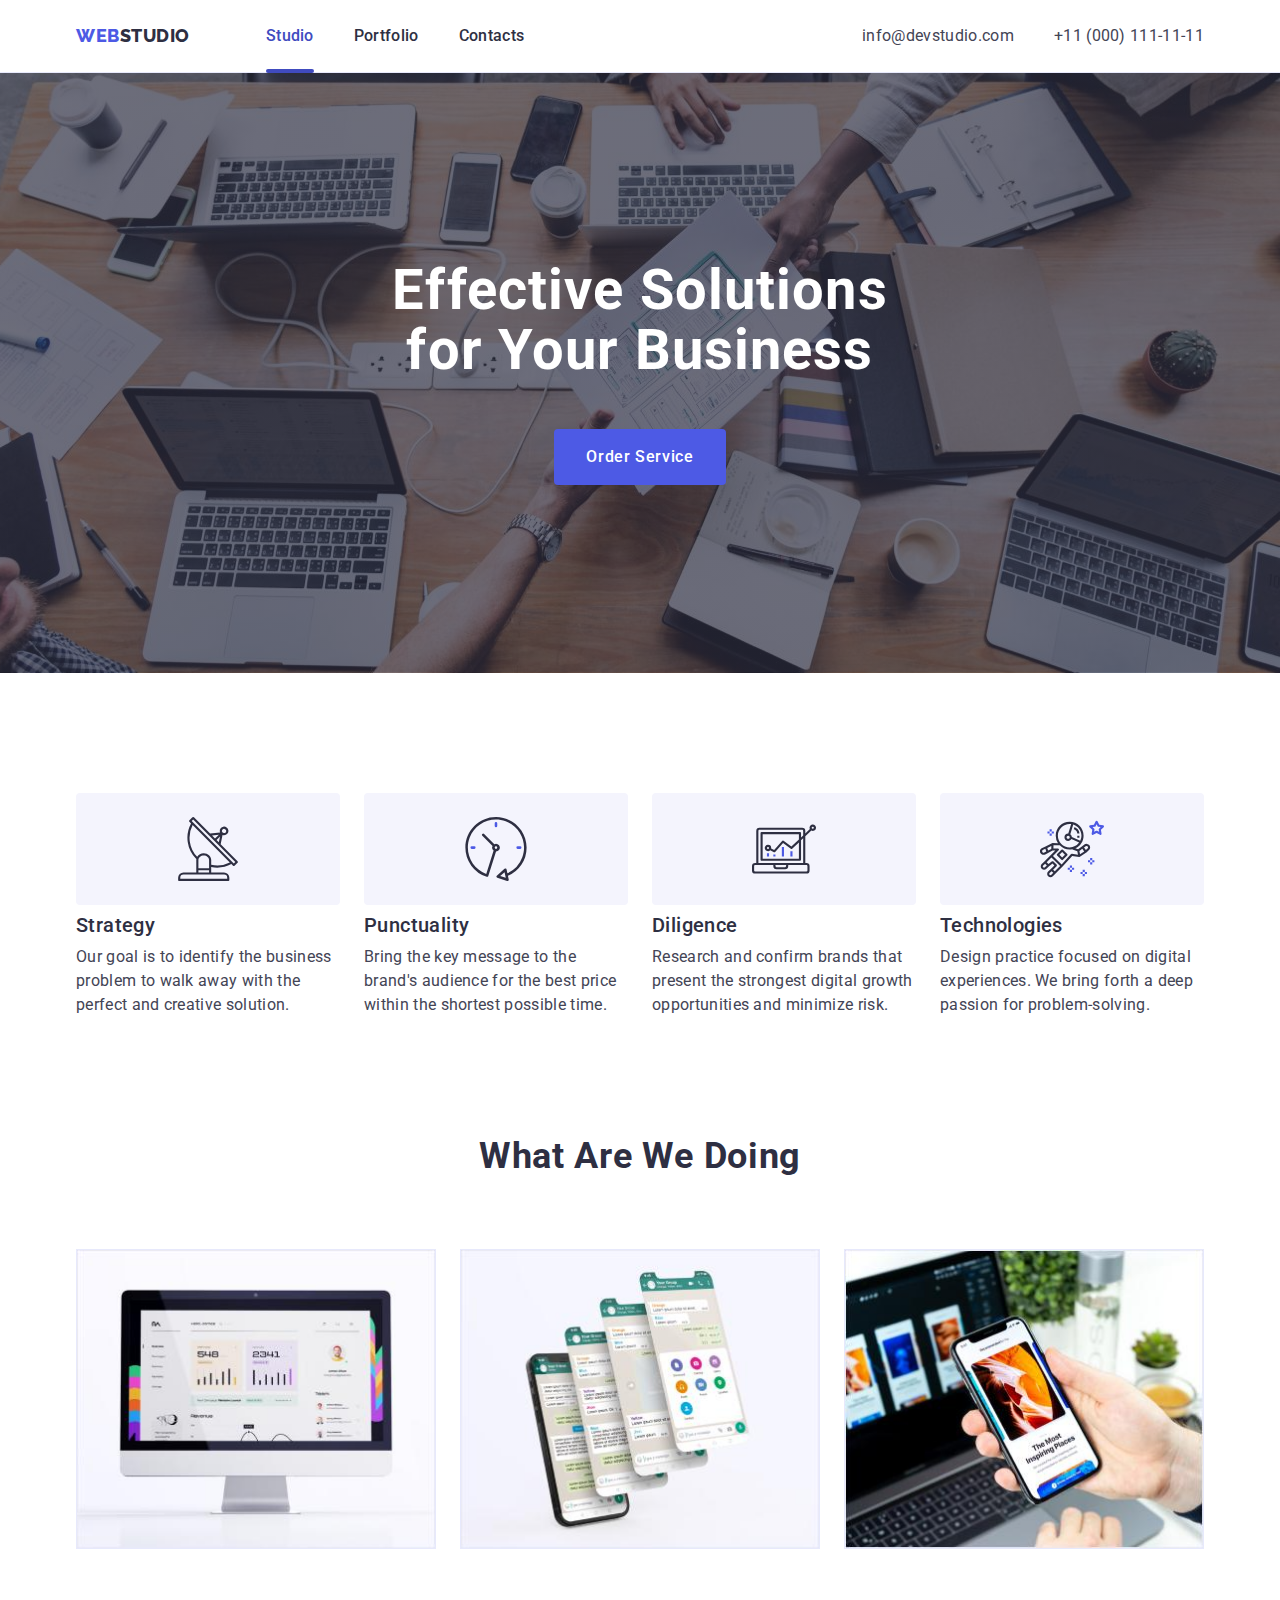
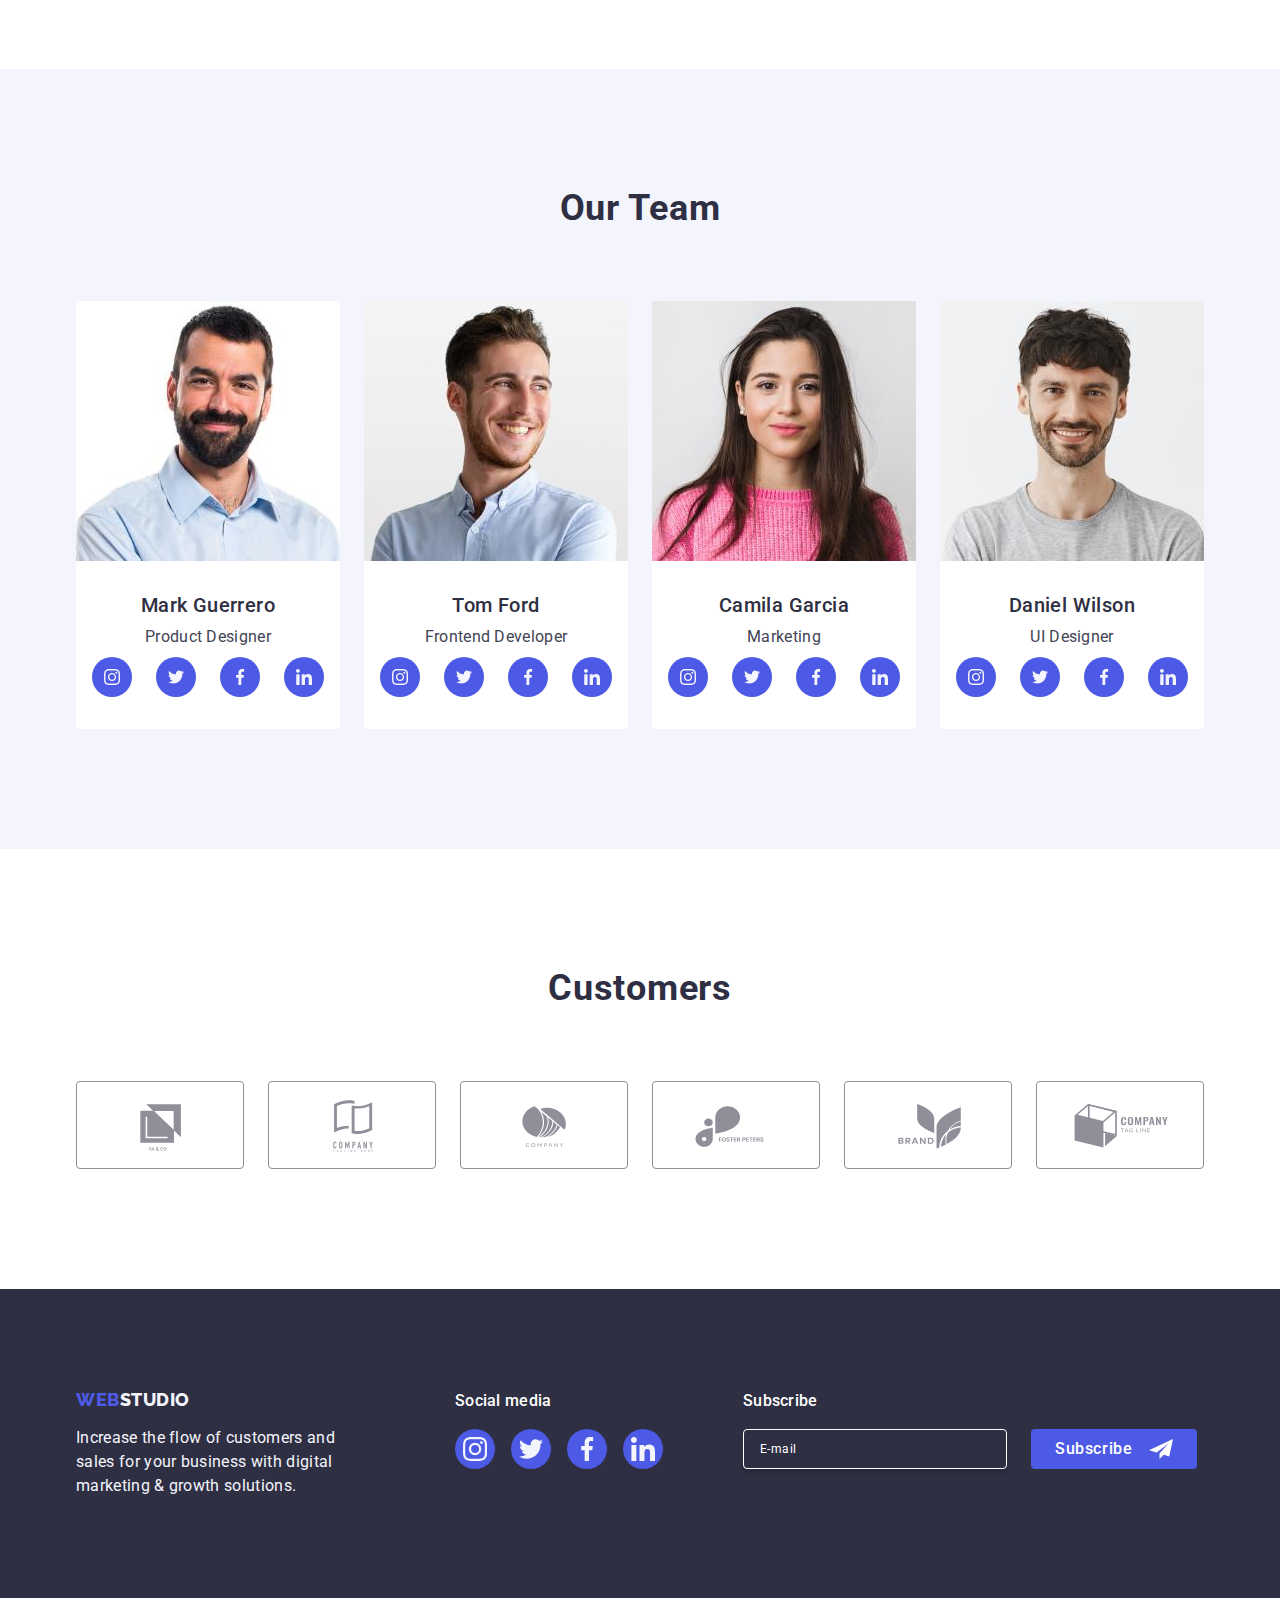
==== commit 0019e95a: "Corected privacy checkbox" ====
--- a/index.html
+++ b/index.html
@@ -430,7 +430,7 @@
                     <textarea class="contacts-comment clear-style" id="user-comment" name="user-comment"  rows="15" placeholder="Text input"></textarea>
                 </div>
                 <div class="contacts-form-confirm">
-                    <input class="contacts-privacy visually-hidden" type="checkbox" id="user-privacy" name="user-privacy" value="true" />
+                    <input class="contacts-privacy visually-hidden" type="checkbox" id="user-privacy" name="user-privacy" value="true" checked />
                     <label class="contacts-label" for="user-privacy">
                         <span class="check-box">
                             <svg class="svg-icon-checked" width="10" height="8">
--- a/css/style.css
+++ b/css/style.css
@@ -490,6 +490,7 @@
     flex-direction: row;
     justify-content: start;
     align-items: center;
+    gap: 24px;
 }
 .newsletter-input {
     display: flex;
@@ -674,7 +675,7 @@
     font-size: 12px;
     line-height: 1.17;
     letter-spacing: 0.04em;
-    color: var(--DARK);
+    color: var(--MODAL-TXT);
     background-color: transparent; 
     border: 1px solid var(--MODAL-TXT); 
     border-radius: 4px; 
@@ -700,7 +701,7 @@
     width: 100%;
     margin-bottom: 24px;
 }
-.contacts-privacy {
+/* .contacts-privacy {
     display: flex;
     justify-content: center;
     align-items: center;
@@ -708,8 +709,8 @@
     height: 16px;
     margin-right: 8px;
     border: 1px solid var(--MODAL-TXT);
-    border-radius: 4px;
-}
+    border-radius: 4px; 
+} */
 .check-box {
     display: inline-flex;
     justify-content: center;
@@ -724,7 +725,7 @@
     transition-duration: 250ms;
     transition-timing-function: cubic-bezier(0.4, 0, 0.2, 1);
 }
-#user-privacy:checked + .check-box {
+#user-privacy:checked + .contacts-label > .check-box {
     background-color: var(--PRESSED-STATE);
     border: none;
     fill: var(--LIGHT); 
